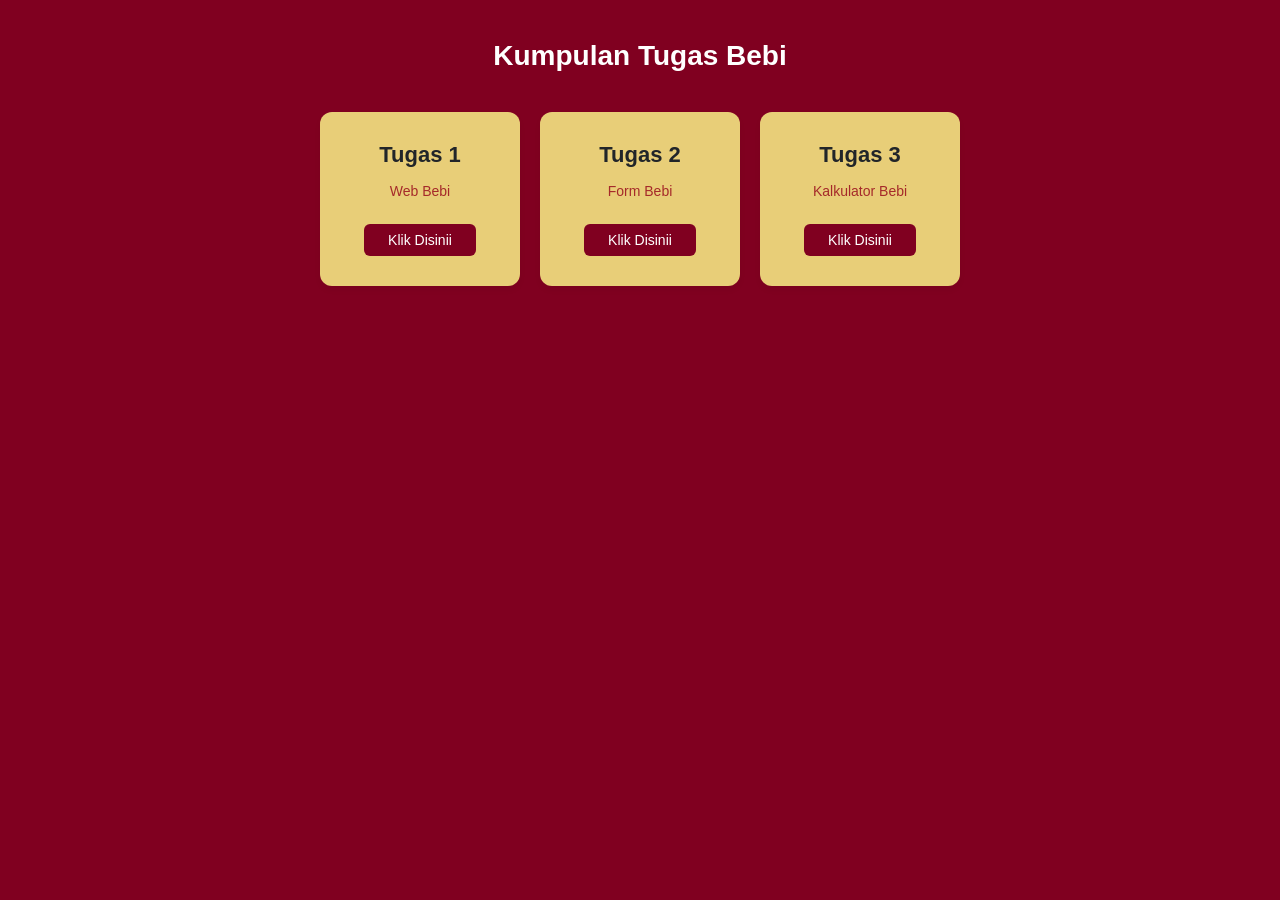
==== index.html @ 8ff29ce6 "Rename pengumpulanTugas.html to index.html" ====
<!DOCTYPE html>
<html lang="id">
<head>
    <meta charset="UTF-8">
    <meta name="viewport" content="width=device-width, initial-scale=1.0">
    <title>Kumpulan Tugas Bebi</title>
    <link rel="stylesheet" href="pengumpulanTugas.css">
</head>
<body>

    <div class="container">
        <h1>Kumpulan Tugas Bebi</h1>

        <div class="card-grid">
            <div class="card">
                <h2>Tugas 1</h2>
                <p>Web Bebi</a></p>
                <a href="https://bebinazwa-cloud.github.io/website-bebii-txt/" class="btn-buka" target="_blank">Klik Disinii</a>
            </div>

            <div class="card">
                <h2>Tugas 2</h2>
                <p>Form Bebi</p>
                <a href="https://bebinazwa-cloud.github.io/tugas2_proweb_bebi_261402020/" class="btn-buka" target="_blank">Klik Disinii</a>
            </div>

            <div class="card">
                <h2>Tugas 3</h2>
                <p>Kalkulator Bebi</p>
                <a href="https://bebinazwa-cloud.github.io/tugas2-Proweb_261402020_bebi/" class="btn-buka" target="_blank">Klik Disinii</a>
            </div>
        </div>
    </div>

</body>
</html>
---- pengumpulanTugas.css ----
* {
margin: 0;
padding: 0;
box-sizing: border-box;
font-family: 'Segoe UI', Tahoma, Geneva, Verdana, sans-serif;
}

body {
background-color: #800020;
display: flex;
justify-content: center;
padding: 40px 20px;
}

.container {
max-width: 800px;
width: 100%;
text-align: center;
}

h1 {
margin-bottom: 40px;
color: #333;
color: #fff;
font-size: 28px;
}

.card-grid {
display: flex;
gap: 20px;
justify-content: center;
flex-wrap: wrap; 
}

.card {
background-color: #e8ce78;
border-radius: 12px;
padding: 30px 20px;
width: 200px;
text-align: center;

box-shadow: 0 4px 6px rgba(0,0,0,0.05);
}

.card h2 {
font-size: 22px;
margin-bottom: 15px;
color: #212529;
}

.card p {
font-size: 14px;
color: brown;
margin-bottom: 25px;
}

.btn-buka {
display: inline-block;
background-color: #800020;
color: white;
text-decoration: none;
padding: 8px 24px;
border-radius: 6px;
font-size: 14px;
font-weight: 500;
transition: background 0.2s;
}

.btn-buka:hover {
background-color: #800020;
}
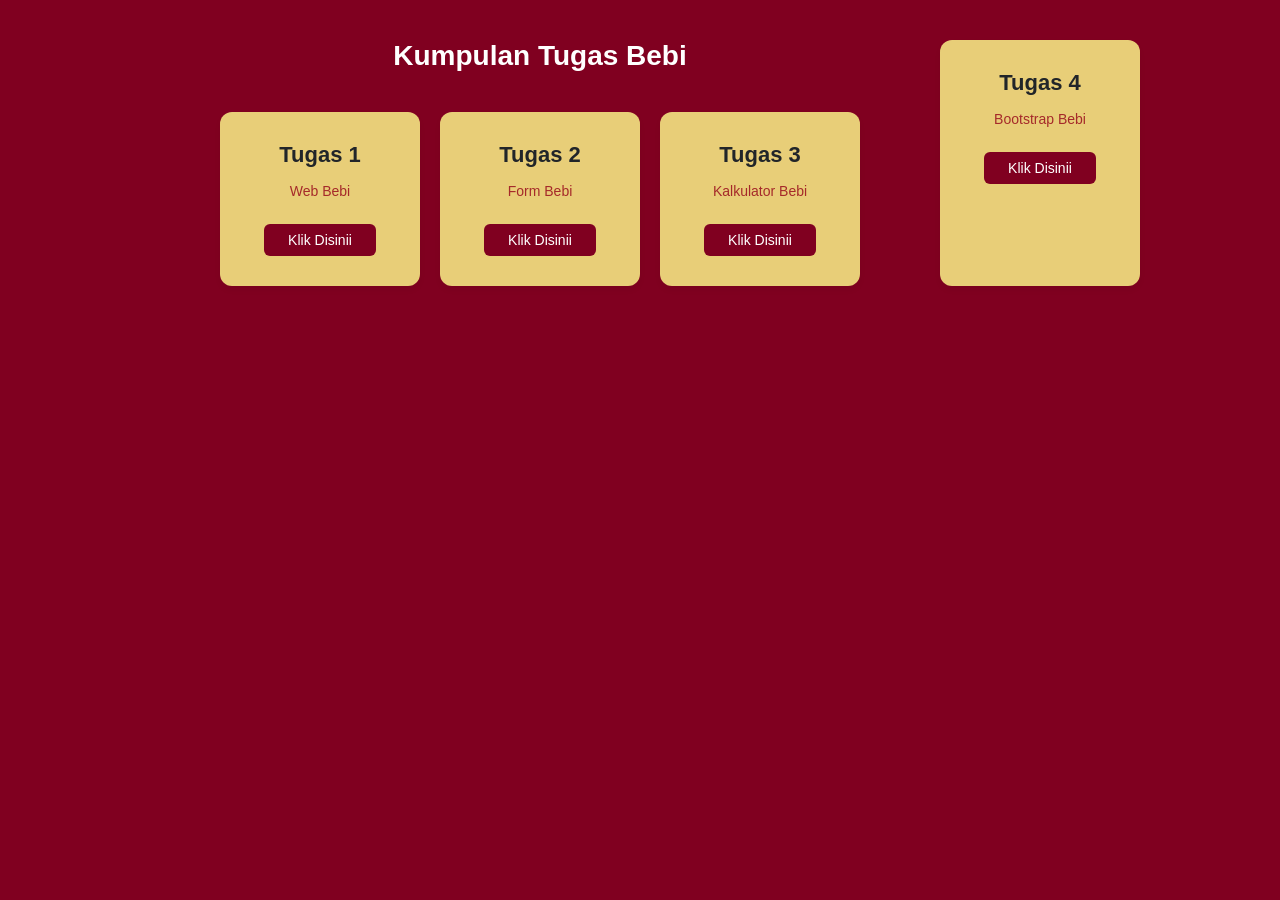
==== commit 5d2d58c2: "index.html" ====
--- a/index.html
+++ b/index.html
@@ -32,5 +32,12 @@
         </div>
     </div>
 
+    
+            <div class="card">
+                <h2>Tugas 4</h2>
+                <p>Bootstrap Bebi</p>
+                <a href="https://bebinazwa-cloud.github.io/bootsrap-bebi/" class="btn-buka" target="_blank">Klik Disinii</a>
+            </div>
+
 </body>
 </html>
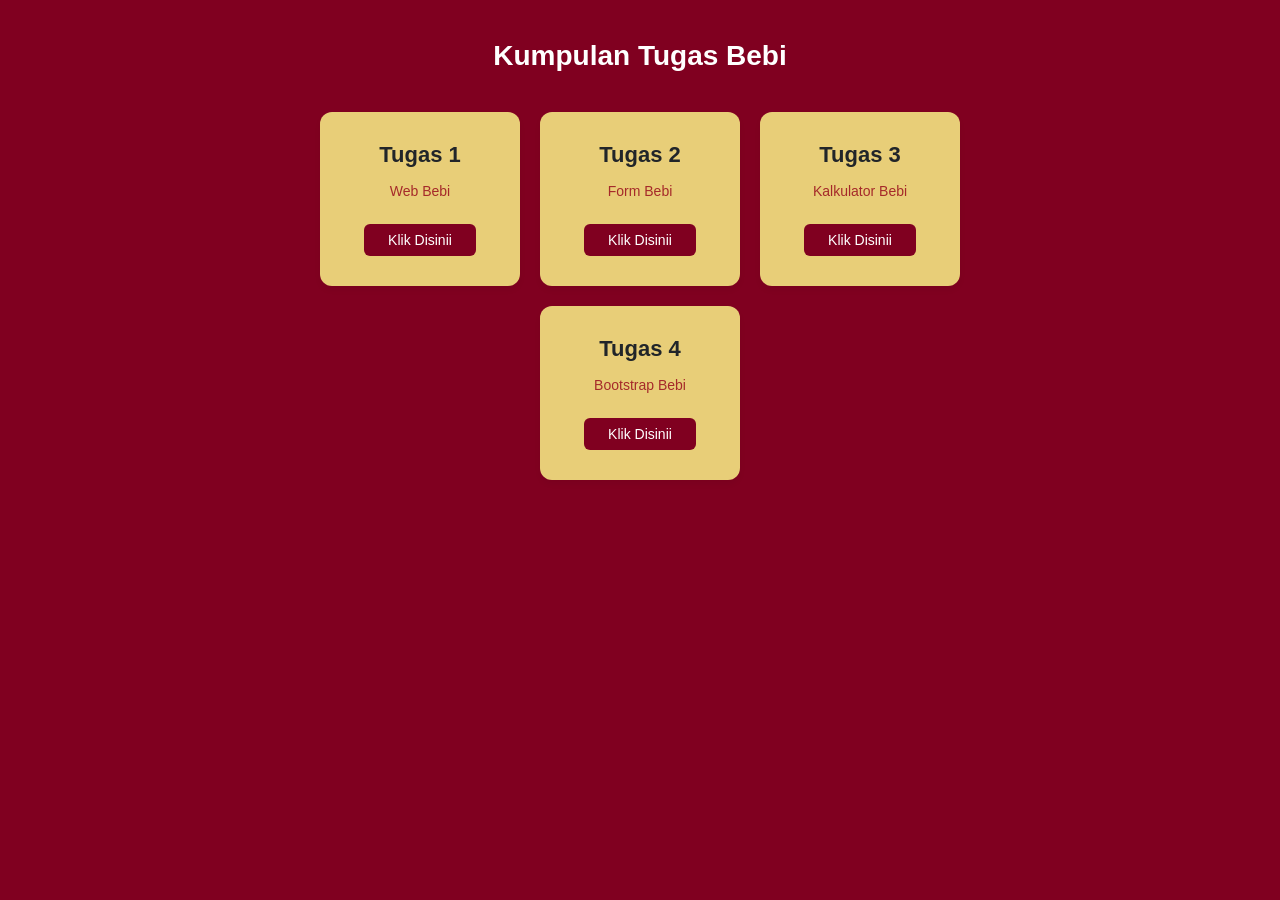
==== commit de3f8c2e: "index.html" ====
--- a/index.html
+++ b/index.html
@@ -29,15 +29,15 @@
                 <p>Kalkulator Bebi</p>
                 <a href="https://bebinazwa-cloud.github.io/tugas2-Proweb_261402020_bebi/" class="btn-buka" target="_blank">Klik Disinii</a>
             </div>
-        </div>
-    </div>
-
-    
+            
             <div class="card">
                 <h2>Tugas 4</h2>
                 <p>Bootstrap Bebi</p>
                 <a href="https://bebinazwa-cloud.github.io/bootsrap-bebi/" class="btn-buka" target="_blank">Klik Disinii</a>
             </div>
 
+        </div>
+    </div>
+
 </body>
 </html>
